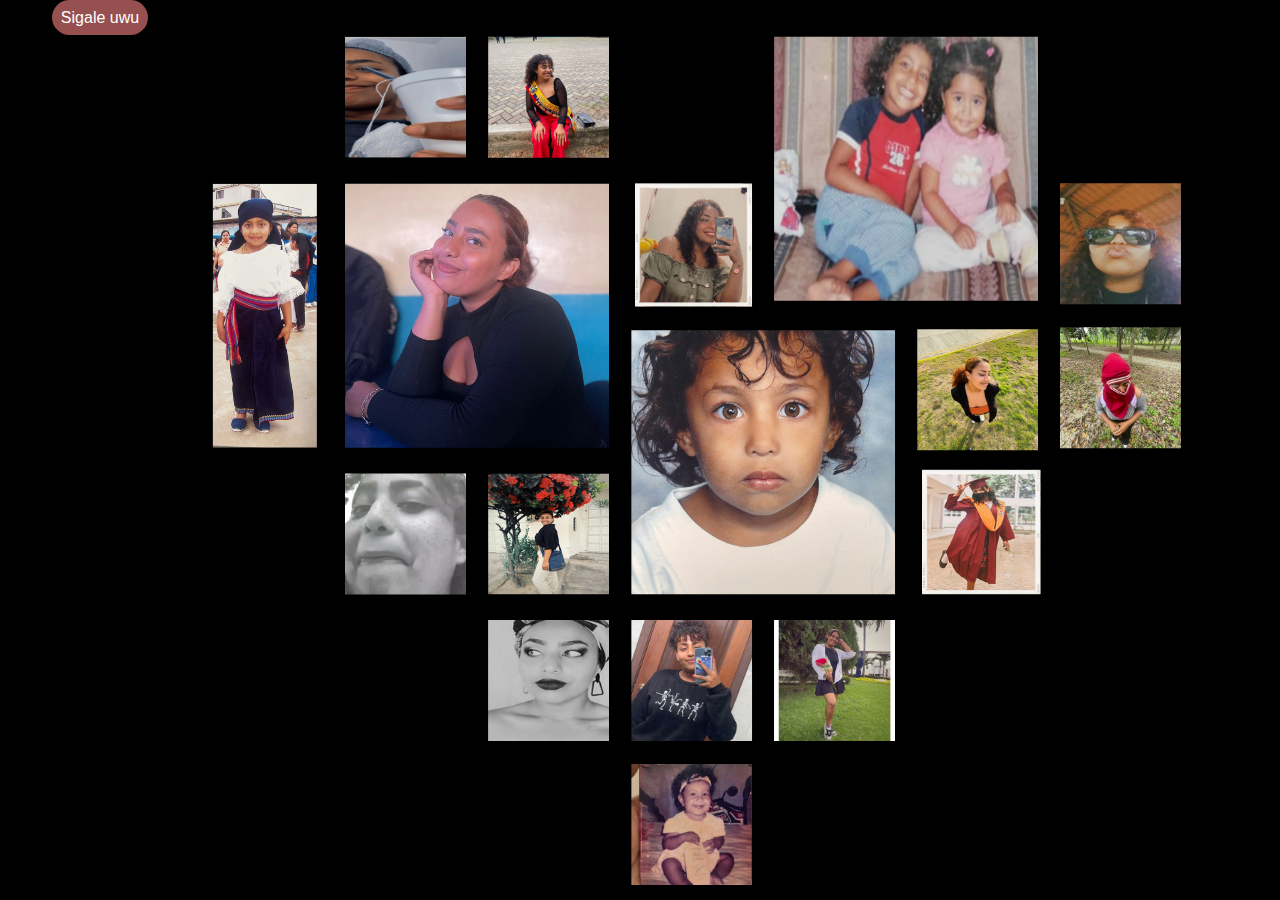
==== index.html @ 6c203e68 "new" ====
<!DOCTYPE html>
<html lang="es">
<head>
    <meta charset="UTF-8">
    <meta name="viewport" content="width=device-width, initial-scale=1.0">
    <title>Página de Inicio</title>
    <link rel="stylesheet" href="styles.css">
</head>
<body>
    <div class="container">
        <div class="button">
            <button class="botones">
                <a href="page4.html" style="color: #fff;">Sigale uwu</a>
            </button>
        </div>
        <img src="images/1.png" alt="Imagen de fondo" class="full-image">
        
    </div>
</body>
</html>
---- styles.css ----
/* Reset de márgenes y paddings */
* {
    margin: 0;
    padding: 0;
    box-sizing: border-box;
}

body, html {
    height: 100%;
    font-family: Arial, sans-serif;
    background-color: black;
}

.container {
    position: relative;
    display: flex;
    justify-content: center; /* Centra horizontalmente */
    align-items: flex-start; /* Alinea al inicio para comenzar desde arriba */
    height: 100vh; /* Altura de toda la ventana */
    overflow-y: auto; /* Permite el scroll vertical si la imagen es más grande que el contenedor */
}

.full-image {
    max-width: 100%; /* Asegura que la imagen no se salga del contenedor en ancho */
    height: auto; /* Mantiene la proporción de la imagen */
    display: block;
}

.next-button {
    position: absolute;
    bottom: 20px;
    left: 50%;
    transform: translateX(-50%);
    padding: 10px 20px;
    font-size: 18px;
    background-color: rgba(0, 0, 0, 0.7);
    color: white;
    border: none;
    cursor: pointer;
}

.next-button:hover {
    background-color: rgba(0, 0, 0, 0.9);
}




.message-container {
    display: flex;
    flex-direction: column;
    align-items: center;
    justify-content: center;
    height: 100%;
    text-align: center;
    background-color: #f0f0f0;
}

.message-container h1 {
    font-size: 2em;
    margin-bottom: 20px;
}

.rose-animation {
    position: relative;
    width: 200px;
    height: 300px;
}

.rose-drawing {
    width: 100%;
    height: auto;
    opacity: 0;
    animation: drawRose 5s forwards;
}

@keyframes drawRose {
    from {
        opacity: 0;
        transform: translateY(50px);
    }
    to {
        opacity: 1;
        transform: translateY(0);
    }
}




.photo-container {
    position: relative;
    height: 100%;
    background-color: #000;
}

.random-photo {
    position: absolute;
    width: 200px;
    height: 200px;
    opacity: 0;
    animation: randomAppear 3s infinite;
}

@keyframes randomAppear {
    0% {
        opacity: 0;
        transform: translate(-50%, -50%);
    }
    50% {
        opacity: 1;
        transform: translate(50vw, 50vh);
    }
    100% {
        opacity: 0;
        transform: translate(-50%, -50%);
    }
}
.botones{
    padding: 9px;
    border-radius: 80px;
    background-color: transparent;
    border: none;
}

.botones a{
    background-color: #965050;
    padding: 9px;
    border-radius: 80px;
    -webkit-border-radius: 80px;
    -moz-border-radius: 80px;
    -ms-border-radius: 80px;
    -o-border-radius: 80px;

}

.botones a:focus{
    background-color: rgb(50, 194, 194);
}
.button a{
    text-decoration: none;
    font-size: 1rem;
    color: #111;
}
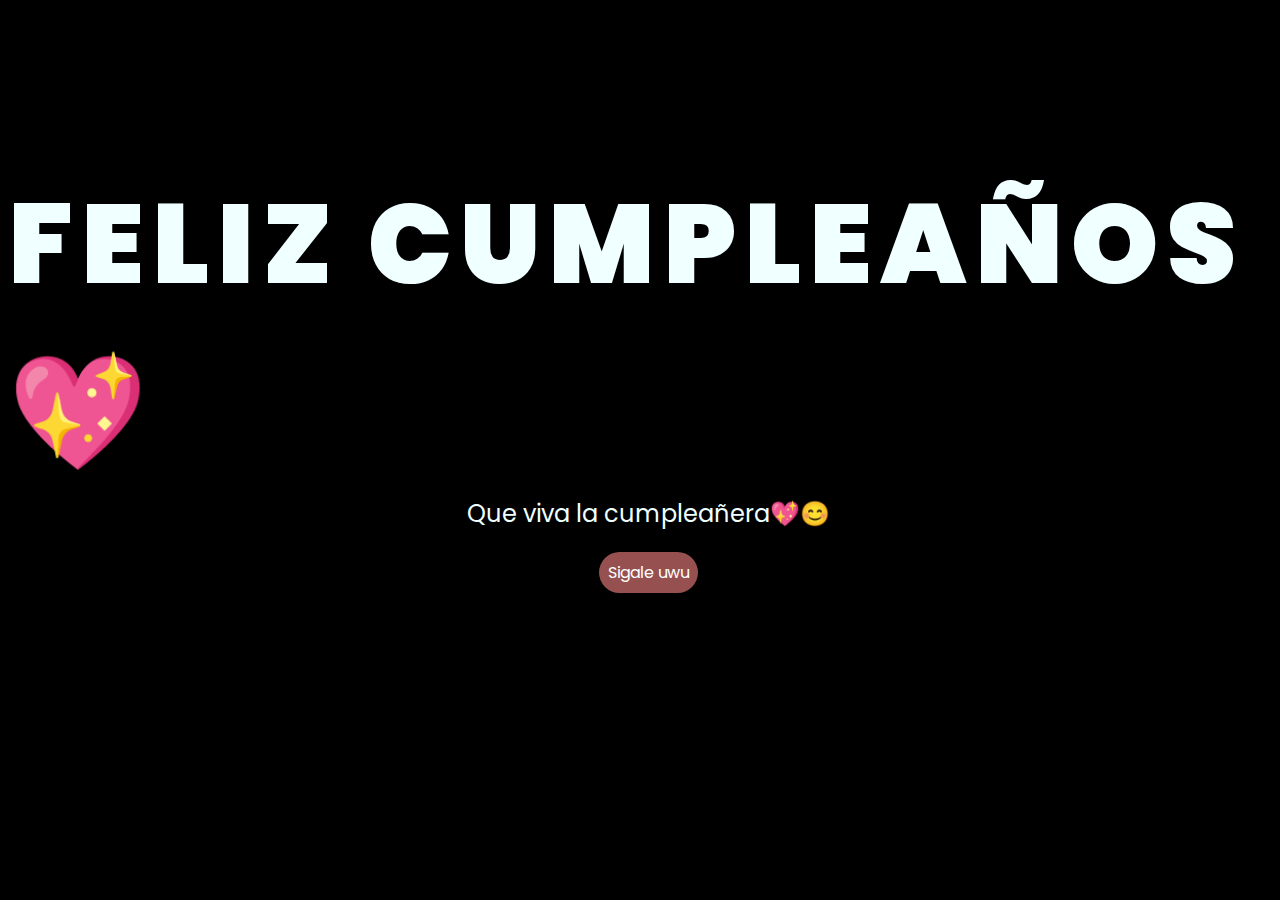
==== commit 78e11823: "new" ====
--- a/index.html
+++ b/index.html
@@ -1,20 +1,46 @@
 <!DOCTYPE html>
 <html lang="es">
+
 <head>
     <meta charset="UTF-8">
+    <meta http-equiv="X-UA-Compatible" content="IE=edge">
     <meta name="viewport" content="width=device-width, initial-scale=1.0">
-    <title>Página de Inicio</title>
-    <link rel="stylesheet" href="styles.css">
+    <link rel="stylesheet" href="css/style.css">
+    <link rel="icon" href="img/flowers.ico" type="image/x-icon">
+    <title>Feliz dia</title>
 </head>
+
 <body>
-    <div class="container">
-        <div class="button">
-            <button class="botones">
-                <a href="page4.html" style="color: #fff;">Sigale uwu</a>
-            </button>
-        </div>
-        <img src="images/1.png" alt="Imagen de fondo" class="full-image">
-        
+   <div class="greetings">
+    <span>F</span>
+    <span>E</span>
+    <span>L</span>
+    <span>I</span>
+    <span>Z</span>
+    <span>&nbsp;</span> <!-- Espacio entre "Feliz" y "Cumpleaños" -->
+    <span>C</span>
+    <span>U</span>
+    <span>M</span>
+    <span>P</span>
+    <span>L</span>
+    <span>E</span>
+    <span>A</span>
+    <span>Ñ</span>
+    <span>O</span>
+    <span>S</span>
+    <span>💖</span>
+</div>
+
+    <div class="description">
+        <span>Que viva la cumpleañera💖😊</span>
     </div>
+    <div class="button">
+        <button class="botones">
+            <a href="main.html" style="color: #fff;">Sigale uwu</a>
+        </button>
+    </div>
+
+   
 </body>
+
 </html>
--- a/css/style.css
+++ b/css/style.css
@@ -0,0 +1,108 @@
+@import url('https://fonts.googleapis.com/css2?family=Poppins:ital,wght@0,500;1,900&display=swap');
+*{
+    font-family: 'Poppins',cursive;
+}
+body{
+    color: azure;
+    width: 100%;
+    height: 82vh;
+    display: flex;
+    flex-direction: column;
+    align-items: center;
+    justify-content: center;
+    background-color: black;
+    /* padding-top: -30; */
+}
+
+.botones{
+    padding: 9px;
+    border-radius: 80px;
+    background-color: transparent;
+    border: none;
+}
+
+.botones a{
+    background-color: #965050;
+    padding: 9px;
+    border-radius: 80px;
+    -webkit-border-radius: 80px;
+    -moz-border-radius: 80px;
+    -ms-border-radius: 80px;
+    -o-border-radius: 80px;
+
+}
+
+.botones a:focus{
+    background-color: rgb(50, 194, 194);
+}
+
+.greetings {
+    font-size: 7rem;
+    font-weight: 900;
+    display: flex;
+    flex-wrap: wrap;
+    white-space: nowrap; /* Evita que el texto se divida en varias líneas */
+}
+
+.greetings > span {
+    display: inline-block;
+    animation: glow 2.5s ease-in-out infinite;
+    margin-right: 0.5rem; /* Espacio entre letras */
+}
+
+/* Define the keyframes for the glow effect */
+@keyframes glow {
+    0%, 100% {
+        color: #fff;
+        text-shadow: 0 0 12px #39c6d6, 0 0 50px #39c6d6, 0 0 100px #39c6d6;
+    }
+    10%, 90% {
+        color: #111;
+        text-shadow: none;
+    }
+}
+
+/* Add delays to each span to create a sequential glow effect */
+.greetings > span:nth-child(1) { animation-delay: 0s; }
+.greetings > span:nth-child(2) { animation-delay: 0.2s; }
+.greetings > span:nth-child(3) { animation-delay: 0.4s; }
+.greetings > span:nth-child(4) { animation-delay: 0.6s; }
+.greetings > span:nth-child(5) { animation-delay: 0.8s; }
+.greetings > span:nth-child(6) { animation-delay: 1s; }
+.greetings > span:nth-child(7) { animation-delay: 1.2s; }
+.greetings > span:nth-child(8) { animation-delay: 1.4s; }
+.greetings > span:nth-child(9) { animation-delay: 1.6s; }
+.greetings > span:nth-child(10) { animation-delay: 1.8s; }
+.greetings > span:nth-child(11) { animation-delay: 2s; }
+.greetings > span:nth-child(12) { animation-delay: 2.2s; }
+.greetings > span:nth-child(13) { animation-delay: 2.4s; }
+.greetings > span:nth-child(14) { animation-delay: 2.6s; }
+.greetings > span:nth-child(15) { animation-delay: 2.8s; }
+.greetings > span:nth-child(16) { animation-delay: 3s; }
+
+.description{
+    font-size: 1.5rem;
+    margin-bottom: 20px;
+}
+
+.button a{
+    text-decoration: none;
+    font-size: 1rem;
+    color: #111;
+}
+
+@media screen and (max-width:574px){
+    .greetings{
+        display: block;
+        font-size: 4rem;
+        font-weight: 800;
+        text-align: center;
+    }
+    .description{
+        font-size: 2rem;
+    }
+    
+    .button a{
+        font-size: 1rem;
+    }
+}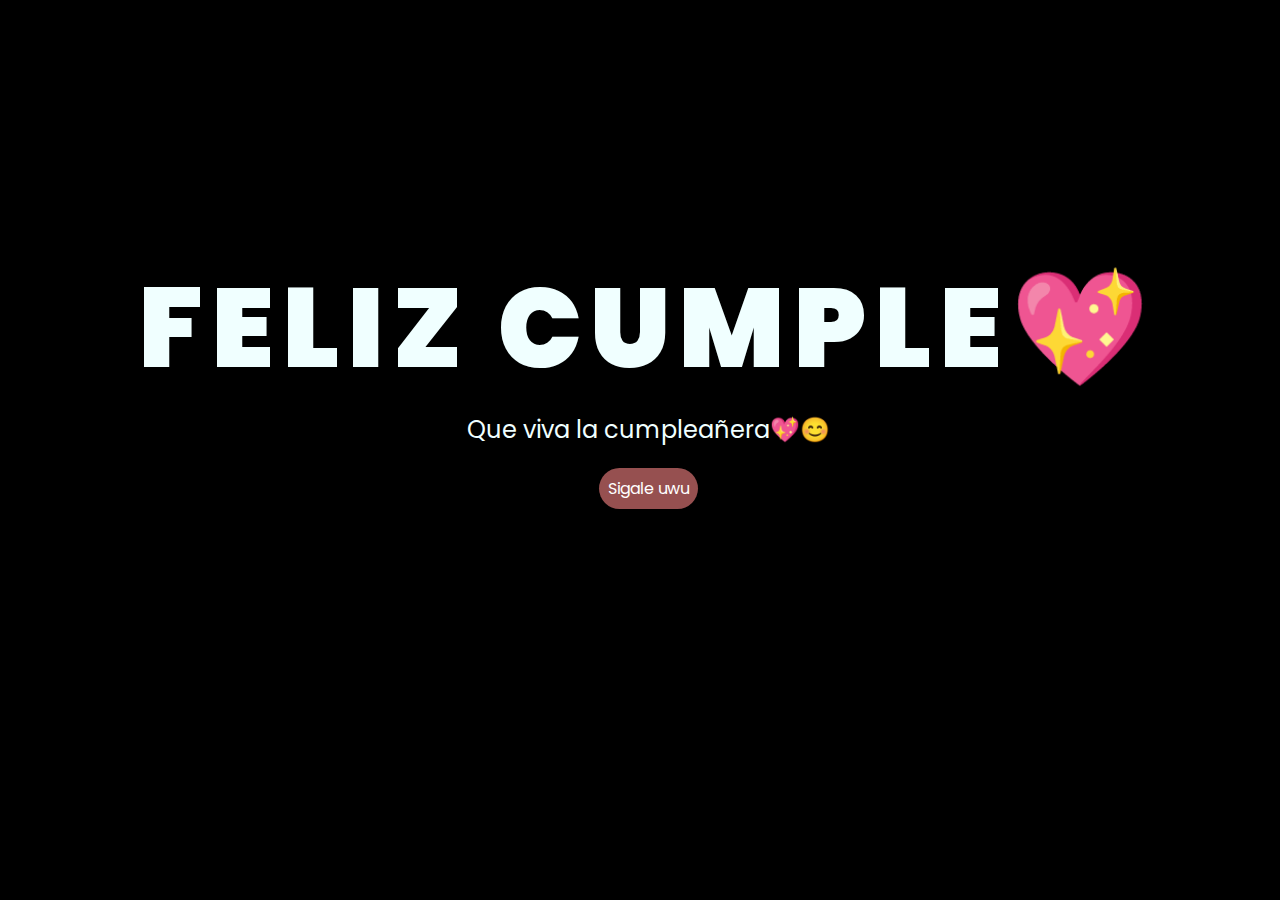
==== commit 2c725629: "new" ====
--- a/index.html
+++ b/index.html
@@ -24,10 +24,7 @@
     <span>P</span>
     <span>L</span>
     <span>E</span>
-    <span>A</span>
-    <span>Ñ</span>
-    <span>O</span>
-    <span>S</span>
+
     <span>💖</span>
 </div>
 
